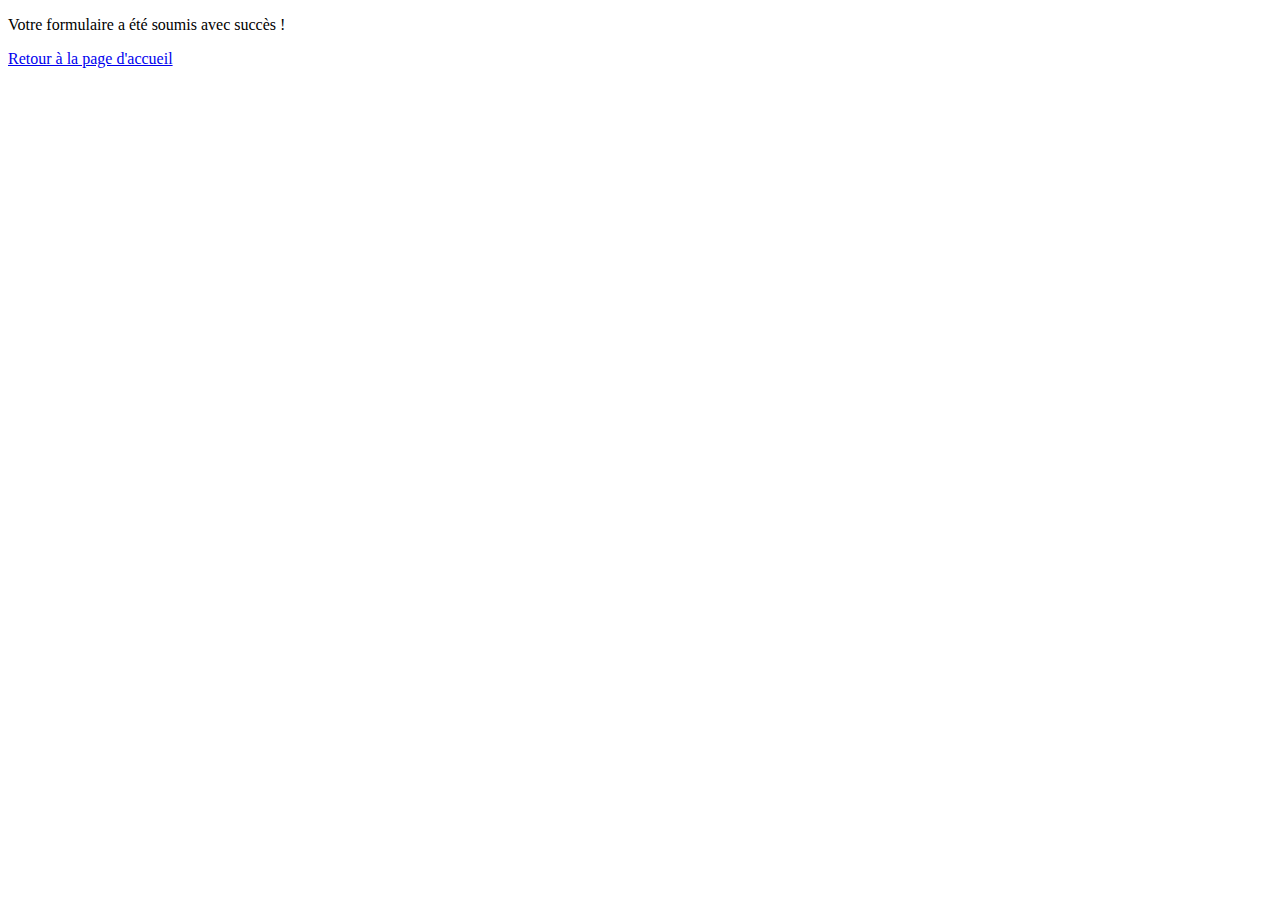
==== success.html @ 28dbd814 "Ajout fichier css et dedirection vers page success" ====
<!DOCTYPE html>
<html lang="en">

<head>
    <meta charset="UTF-8">
    <meta http-equiv="X-UA-Compatible" content="IE=edge">
    <meta name="viewport" content="width=device-width, initial-scale=1.0">
    <title>Formulaire soumis avec succès</title>
</head>

<body onload="setTimeout('redirection()', 5000)">
    <div class="success-message">
        <p>Votre formulaire a été soumis avec succès !</p>
        <p><a href="./index.html">Retour à la page d'accueil</a></p>
    </div>

    
<script src="assets/js/redirection.js"></script>
</body>

</html>
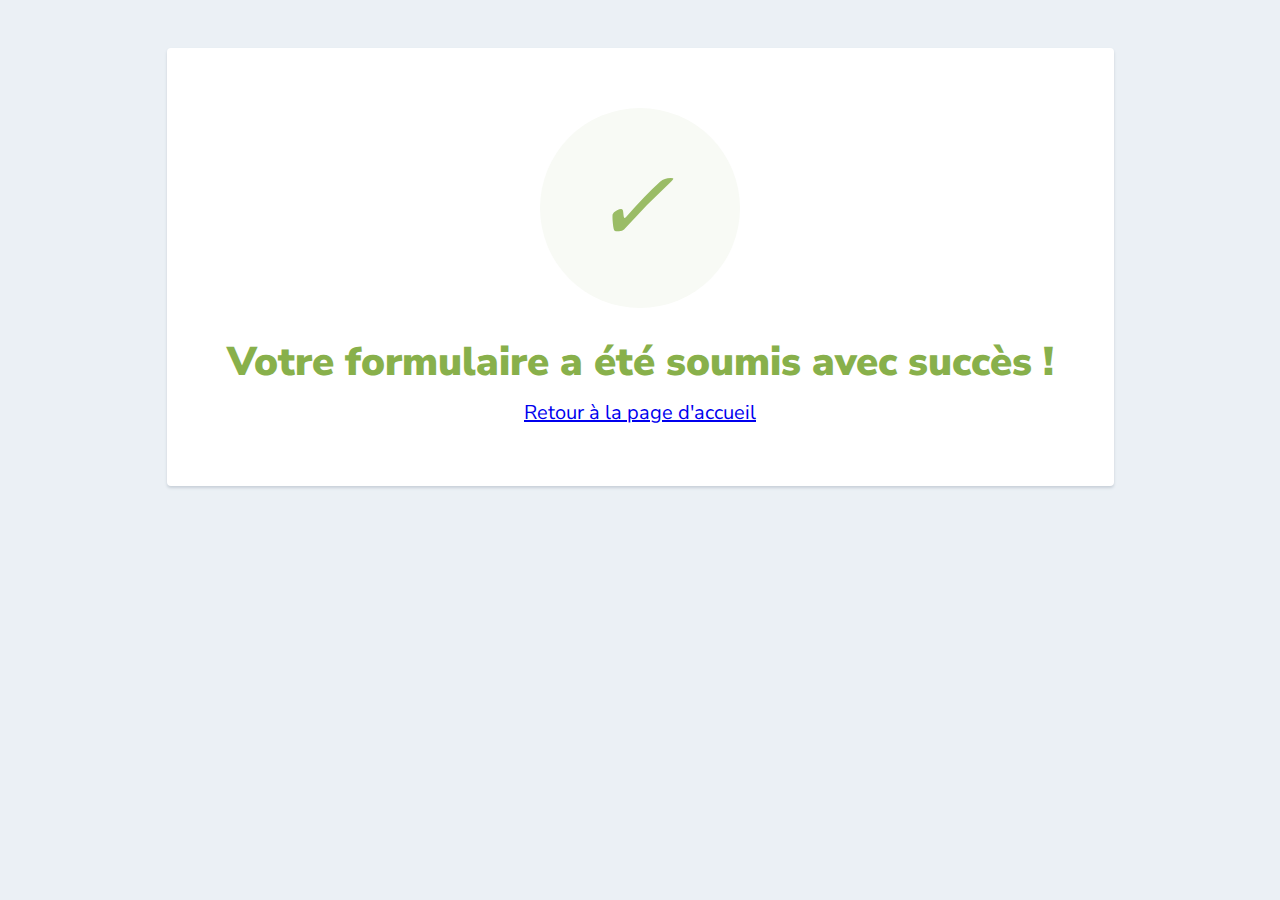
==== commit 9dd1ed03: "Ajout style page success" ====
--- a/success.html
+++ b/success.html
@@ -1,17 +1,23 @@
 <!DOCTYPE html>
-<html lang="en">
+<html lang="fr">
 
 <head>
     <meta charset="UTF-8">
     <meta http-equiv="X-UA-Compatible" content="IE=edge">
     <meta name="viewport" content="width=device-width, initial-scale=1.0">
+     <!--==================== CSS ====================-->
+     <link href="https://fonts.googleapis.com/css?family=Nunito+Sans:400,400i,700,900&display=swap" rel="stylesheet">
+     <link rel="stylesheet" href="assets/css/styles2.css">
     <title>Formulaire soumis avec succès</title>
 </head>
 
 <body onload="setTimeout('redirection()', 5000)">
-    <div class="success-message">
-        <p>Votre formulaire a été soumis avec succès !</p>
-        <p><a href="./index.html">Retour à la page d'accueil</a></p>
+    <div class="card">
+        <div style="border-radius:200px; height:200px; width:200px; background: #F8FAF5; margin:0 auto;">
+          <i class="checkmark">✓</i>
+        </div>
+        <h1>Votre formulaire a été soumis avec succès !</h1>
+        <p><a href="https://alizee42.github.io/portfolio/index.html">Retour à la page d'accueil</a></p>
     </div>
 
     
--- a/assets/css/styles2.css
+++ b/assets/css/styles2.css
@@ -0,0 +1,32 @@
+body {
+    text-align: center;
+    padding: 40px 0;
+    background: #EBF0F5;
+  }
+    h1 {
+      color: #88B04B;
+      font-family: "Nunito Sans", "Helvetica Neue", sans-serif;
+      font-weight: 900;
+      font-size: 40px;
+      margin-bottom: 10px;
+    }
+    p {
+      color: #404F5E;
+      font-family: "Nunito Sans", "Helvetica Neue", sans-serif;
+      font-size:20px;
+      margin: 0;
+    }
+  i {
+    color: #9ABC66;
+    font-size: 100px;
+    line-height: 200px;
+    margin-left:-15px;
+  }
+  .card {
+    background: white;
+    padding: 60px;
+    border-radius: 4px;
+    box-shadow: 0 2px 3px #C8D0D8;
+    display: inline-block;
+    margin: 0 auto;
+  }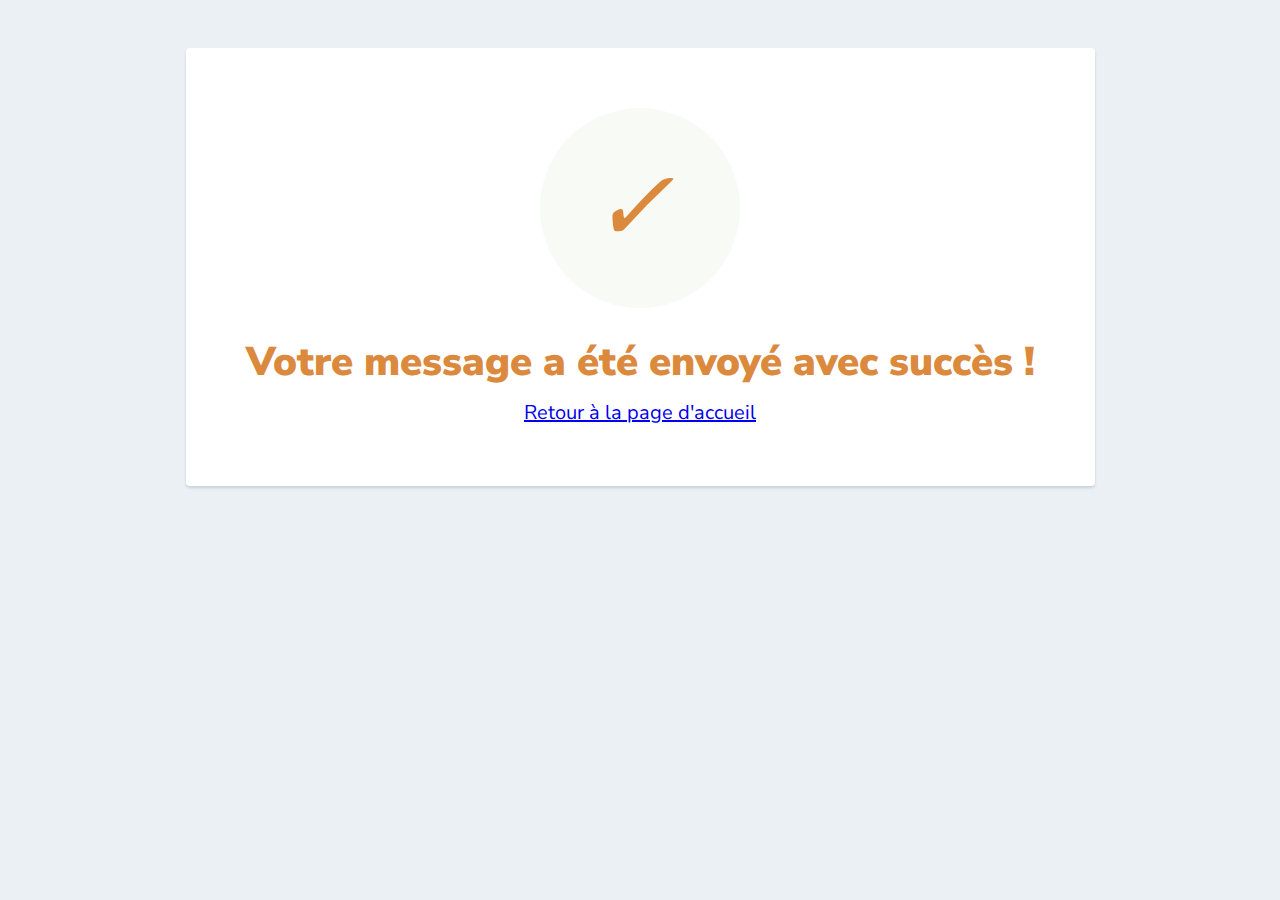
==== commit 0bd492b0: "Changement barre de message" ====
--- a/success.html
+++ b/success.html
@@ -8,7 +8,7 @@
      <!--==================== CSS ====================-->
      <link href="https://fonts.googleapis.com/css?family=Nunito+Sans:400,400i,700,900&display=swap" rel="stylesheet">
      <link rel="stylesheet" href="assets/css/styles2.css">
-    <title>Formulaire soumis avec succès</title>
+    <title>Message envoyé avec succès</title>
 </head>
 
 <body onload="setTimeout('redirection()', 5000)">
@@ -16,7 +16,7 @@
         <div style="border-radius:200px; height:200px; width:200px; background: #F8FAF5; margin:0 auto;">
           <i class="checkmark">✓</i>
         </div>
-        <h1>Votre formulaire a été soumis avec succès !</h1>
+        <h1> Votre message a été envoyé avec succès !</h1>
         <p><a href="https://alizee42.github.io/portfolio/index.html">Retour à la page d'accueil</a></p>
     </div>
 
--- a/assets/css/styles2.css
+++ b/assets/css/styles2.css
@@ -4,7 +4,7 @@
     background: #EBF0F5;
   }
     h1 {
-      color: #88B04B;
+      color: #db893d;
       font-family: "Nunito Sans", "Helvetica Neue", sans-serif;
       font-weight: 900;
       font-size: 40px;
@@ -17,7 +17,7 @@
       margin: 0;
     }
   i {
-    color: #9ABC66;
+    color: #db893d;
     font-size: 100px;
     line-height: 200px;
     margin-left:-15px;
